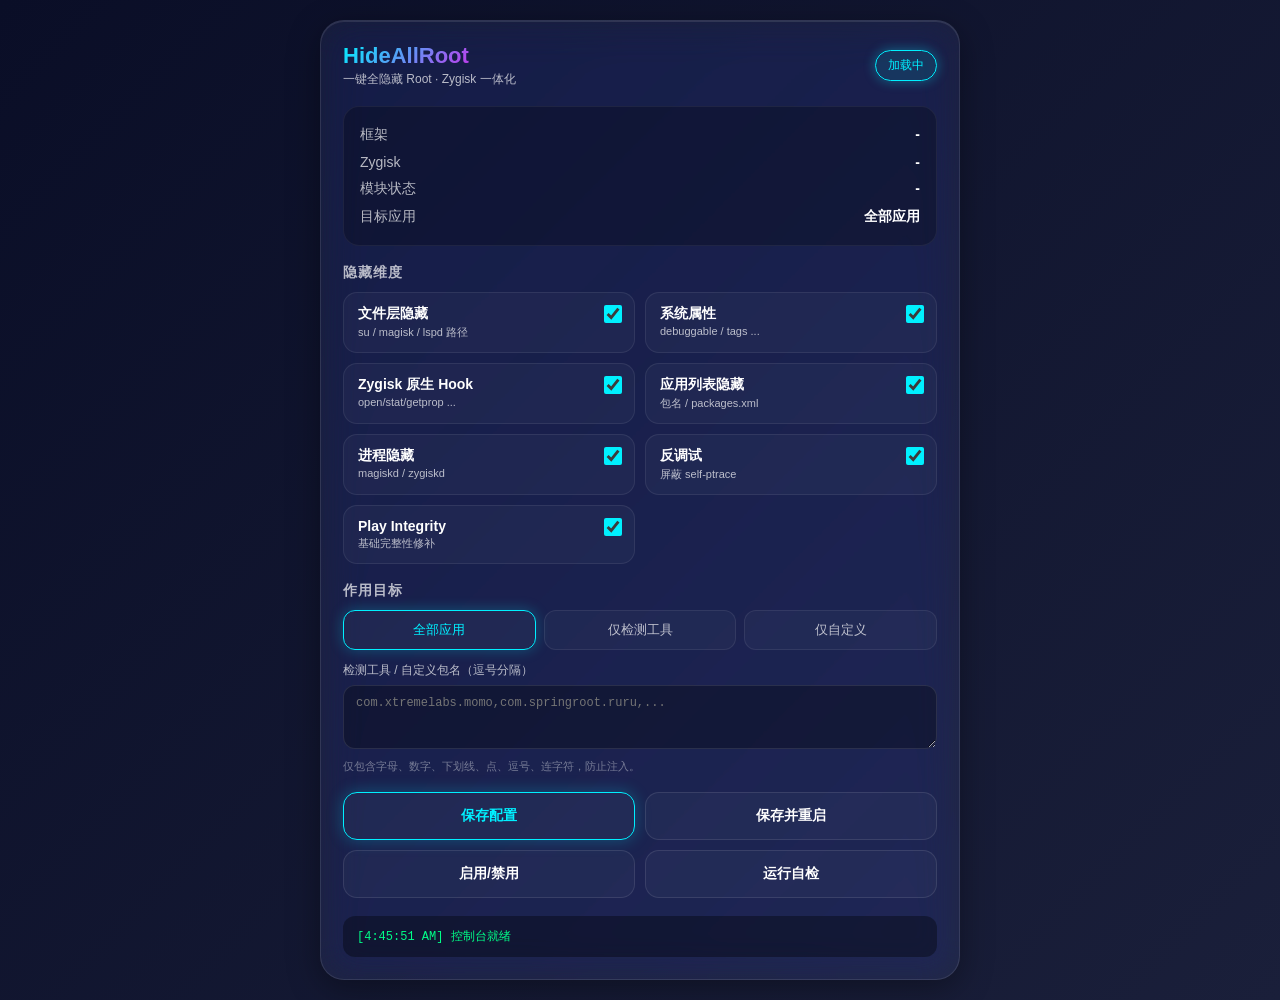
==== webroot/index.html @ 6ffcd15e "HideAllRoot: Zygisk-based all-in-one root hide module (Momo/Ruru/SpringRoot) with WebUI" ====
<!DOCTYPE html>
<html lang="zh-CN">
<head>
    <meta charset="UTF-8">
    <meta name="viewport" content="width=device-width, initial-scale=1.0, viewport-fit=cover">
    <title>HideAllRoot 控制台</title>
    <link rel="stylesheet" href="style.css">
</head>
<body>
    <div class="glass-panel">
        <header class="header">
            <div>
                <h1 class="title">HideAllRoot</h1>
                <p class="subtitle">一键全隐藏 Root · Zygisk 一体化</p>
            </div>
            <span class="neon-badge" id="statusBadge">加载中</span>
        </header>

        <!-- 状态卡片 -->
        <section class="status-card" id="statusCard">
            <div class="status-row"><span>框架</span><b id="fwVal">-</b></div>
            <div class="status-row"><span>Zygisk</span><b id="zygVal">-</b></div>
            <div class="status-row"><span>模块状态</span><b id="modVal">-</b></div>
            <div class="status-row"><span>目标应用</span><b id="tgtVal">-</b></div>
        </section>

        <!-- 分类开关 -->
        <section class="section">
            <h2 class="section-title">隐藏维度</h2>
            <div class="toggle-grid" id="toggleGrid">
                <label class="toggle-item"><input type="checkbox" id="t_file"><span class="t-label">文件层隐藏</span><span class="t-hint">su / magisk / lspd 路径</span></label>
                <label class="toggle-item"><input type="checkbox" id="t_prop"><span class="t-label">系统属性</span><span class="t-hint">debuggable / tags ...</span></label>
                <label class="toggle-item"><input type="checkbox" id="t_native"><span class="t-label">Zygisk 原生 Hook</span><span class="t-hint">open/stat/getprop ...</span></label>
                <label class="toggle-item"><input type="checkbox" id="t_applist"><span class="t-label">应用列表隐藏</span><span class="t-hint">包名 / packages.xml</span></label>
                <label class="toggle-item"><input type="checkbox" id="t_proc"><span class="t-label">进程隐藏</span><span class="t-hint">magiskd / zygiskd</span></label>
                <label class="toggle-item"><input type="checkbox" id="t_anti"><span class="t-label">反调试</span><span class="t-hint">屏蔽 self-ptrace</span></label>
                <label class="toggle-item"><input type="checkbox" id="t_pi"><span class="t-label">Play Integrity</span><span class="t-hint">基础完整性修补</span></label>
            </div>
        </section>

        <!-- 目标模式 -->
        <section class="section">
            <h2 class="section-title">作用目标</h2>
            <div class="seg" id="targetSeg">
                <button data-mode="0" class="seg-btn active">全部应用</button>
                <button data-mode="1" class="seg-btn">仅检测工具</button>
                <button data-mode="2" class="seg-btn">仅自定义</button>
            </div>
            <div class="editor" id="pkgEditor">
                <label class="editor-label">检测工具 / 自定义包名（逗号分隔）</label>
                <textarea id="pkgInput" rows="3" placeholder="com.xtremelabs.momo,com.springroot.ruru,..."></textarea>
                <p class="editor-note">仅包含字母、数字、下划线、点、逗号、连字符，防止注入。</p>
            </div>
        </section>

        <!-- 操作 -->
        <section class="section action-row">
            <button class="neon-btn primary" id="applyBtn">保存配置</button>
            <button class="neon-btn" id="rebootBtn">保存并重启</button>
            <button class="neon-btn" id="toggleModBtn">启用/禁用</button>
            <button class="neon-btn" id="checkBtn">运行自检</button>
        </section>

        <footer class="log-area" id="logArea">就绪</footer>
    </div>
    <script src="main.js"></script>
</body>
</html>
---- webroot/style.css ----
:root {
    --bg-gradient: linear-gradient(135deg, #0a0e27 0%, #1a1f3a 100%);
    --glass-bg: rgba(255, 255, 255, 0.05);
    --glass-border: rgba(255, 255, 255, 0.1);
    --neon-primary: #00f0ff;
    --neon-secondary: #ff00e5;
    --neon-success: #00ff88;
    --neon-warn: #ffaa00;
    --neon-danger: #ff4466;
    --text-primary: #ffffff;
    --text-secondary: rgba(255, 255, 255, 0.7);
}

* { margin: 0; padding: 0; box-sizing: border-box; -webkit-tap-highlight-color: transparent; }

body {
    font-family: -apple-system, "PingFang SC", "Microsoft YaHei", sans-serif;
    background: var(--bg-gradient);
    color: var(--text-primary);
    min-height: 100vh;
    padding: 20px;
    padding-top: calc(20px + env(safe-area-inset-top));
    padding-bottom: calc(20px + env(safe-area-inset-bottom));
}

.glass-panel {
    background: var(--glass-bg);
    backdrop-filter: blur(20px) saturate(180%);
    -webkit-backdrop-filter: blur(20px) saturate(180%);
    border: 1px solid var(--glass-border);
    border-radius: 24px;
    padding: 22px;
    box-shadow: 0 8px 32px rgba(0,0,0,0.35), inset 0 1px 0 rgba(255,255,255,0.1);
    max-width: 640px;
    margin: 0 auto;
}

.header { display: flex; justify-content: space-between; align-items: center; margin-bottom: 18px; }
.title {
    font-size: 22px; font-weight: 700;
    background: linear-gradient(135deg, var(--neon-primary), var(--neon-secondary));
    -webkit-background-clip: text; background-clip: text; -webkit-text-fill-color: transparent;
}
.subtitle { font-size: 12px; color: var(--text-secondary); margin-top: 2px; }

.neon-badge {
    padding: 6px 12px; border-radius: 20px; font-size: 12px;
    background: rgba(0,240,255,0.1); border: 1px solid var(--neon-primary);
    color: var(--neon-primary); box-shadow: 0 0 12px rgba(0,240,255,0.35);
    white-space: nowrap;
}

.status-card {
    background: rgba(0,0,0,0.25); border-radius: 16px; padding: 14px 16px;
    margin-bottom: 18px; border: 1px solid rgba(255,255,255,0.06);
}
.status-row { display: flex; justify-content: space-between; padding: 5px 0; font-size: 14px; }
.status-row span { color: var(--text-secondary); }
.status-row b { color: var(--text-primary); font-weight: 600; }

.section { margin-bottom: 18px; }
.section-title { font-size: 14px; color: var(--text-secondary); margin-bottom: 10px; letter-spacing: 1px; }

.toggle-grid { display: grid; grid-template-columns: 1fr 1fr; gap: 10px; }
.toggle-item {
    display: flex; flex-direction: column; gap: 2px;
    padding: 12px 14px; background: rgba(255,255,255,0.03);
    border: 1px solid rgba(255,255,255,0.08); border-radius: 14px;
    cursor: pointer; transition: all 0.25s ease; position: relative;
}
.toggle-item:active { transform: scale(0.98); }
.toggle-item input { position: absolute; right: 12px; top: 12px; width: 18px; height: 18px; accent-color: var(--neon-primary); }
.t-label { font-size: 14px; font-weight: 600; padding-right: 24px; }
.t-hint { font-size: 11px; color: var(--text-secondary); }

.seg { display: flex; gap: 8px; margin-bottom: 12px; }
.seg-btn {
    flex: 1; padding: 10px; border-radius: 12px; cursor: pointer;
    background: rgba(255,255,255,0.03); border: 1px solid rgba(255,255,255,0.08);
    color: var(--text-secondary); font-size: 13px; transition: all 0.25s ease;
}
.seg-btn.active { border-color: var(--neon-primary); color: var(--neon-primary); box-shadow: 0 0 14px rgba(0,240,255,0.25); }

.editor-label { font-size: 12px; color: var(--text-secondary); display: block; margin-bottom: 6px; }
#pkgInput {
    width: 100%; border-radius: 12px; padding: 10px 12px; resize: vertical;
    background: rgba(0,0,0,0.3); border: 1px solid rgba(255,255,255,0.1);
    color: var(--text-primary); font-family: monospace; font-size: 12px;
}
.editor-note { font-size: 11px; color: rgba(255,255,255,0.4); margin-top: 6px; }

.action-row { display: grid; grid-template-columns: 1fr 1fr; gap: 10px; }
.neon-btn {
    padding: 14px; border-radius: 14px; cursor: pointer; font-size: 14px; font-weight: 600;
    background: rgba(255,255,255,0.03); border: 1px solid rgba(255,255,255,0.1);
    color: var(--text-primary); transition: all 0.25s ease;
}
.neon-btn:active { transform: scale(0.97); }
.neon-btn.primary { border-color: var(--neon-primary); color: var(--neon-primary); box-shadow: 0 0 16px rgba(0,240,255,0.25); }
.neon-btn:hover { border-color: var(--neon-secondary); }

.log-area {
    margin-top: 16px; padding: 12px 14px; background: rgba(0,0,0,0.35);
    border-radius: 12px; font-family: monospace; font-size: 12px;
    color: var(--neon-success); min-height: 40px; white-space: pre-wrap; word-break: break-all;
}
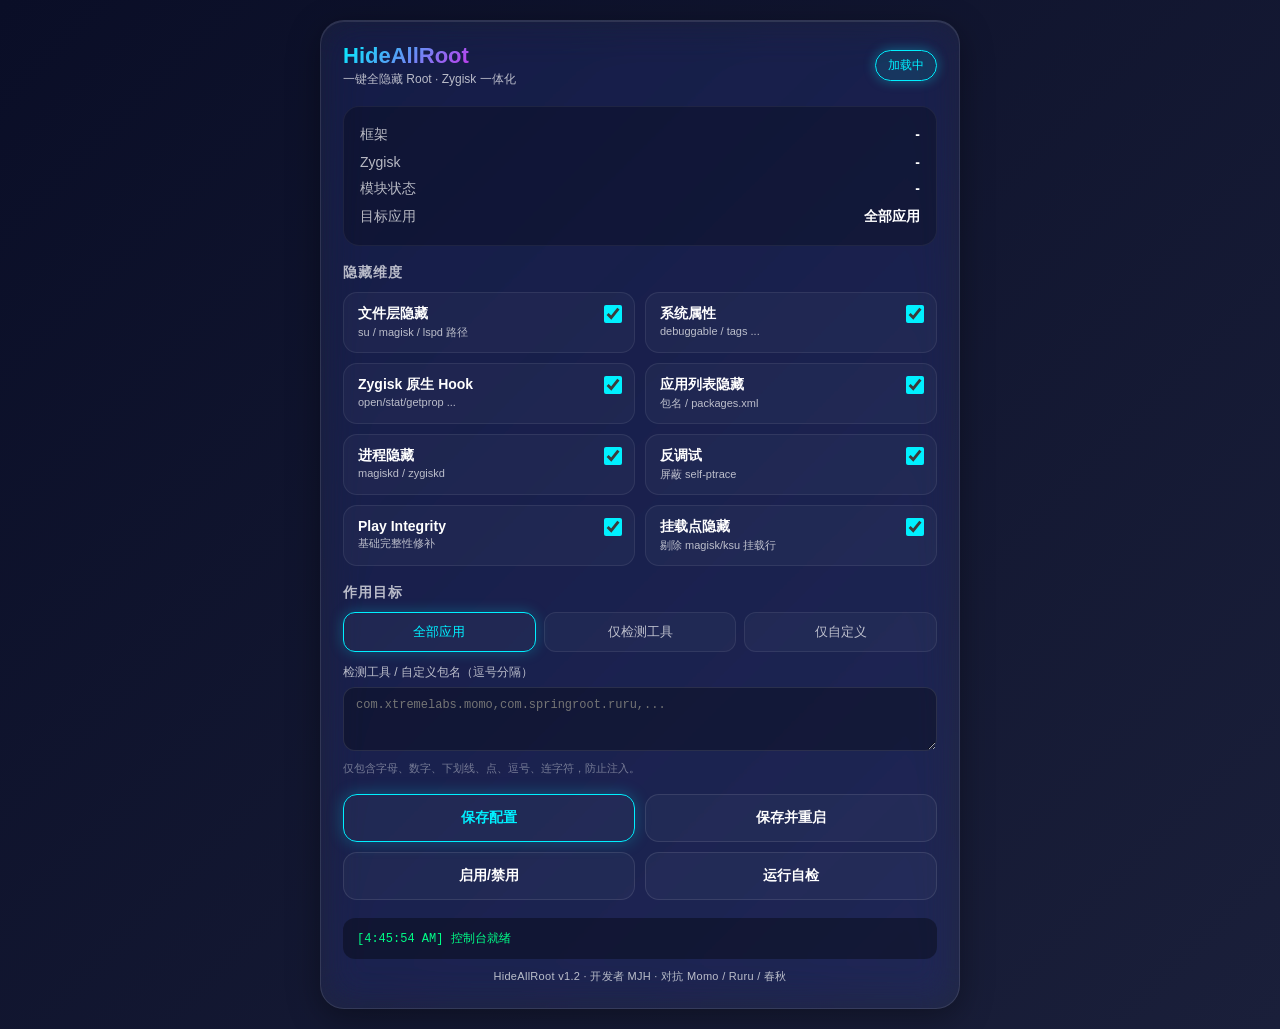
==== commit c2008233: "enhance v1.2 (MJH): bootloader props, TracerPid, mounts/netunix filtering, frida/memfd maps, expande" ====
--- a/webroot/index.html
+++ b/webroot/index.html
@@ -35,6 +35,7 @@
                 <label class="toggle-item"><input type="checkbox" id="t_proc"><span class="t-label">进程隐藏</span><span class="t-hint">magiskd / zygiskd</span></label>
                 <label class="toggle-item"><input type="checkbox" id="t_anti"><span class="t-label">反调试</span><span class="t-hint">屏蔽 self-ptrace</span></label>
                 <label class="toggle-item"><input type="checkbox" id="t_pi"><span class="t-label">Play Integrity</span><span class="t-hint">基础完整性修补</span></label>
+                <label class="toggle-item"><input type="checkbox" id="t_mount"><span class="t-label">挂载点隐藏</span><span class="t-hint">剔除 magisk/ksu 挂载行</span></label>
             </div>
         </section>
 
@@ -62,6 +63,7 @@
         </section>
 
         <footer class="log-area" id="logArea">就绪</footer>
+        <div class="credit">HideAllRoot v1.2 · 开发者 MJH · 对抗 Momo / Ruru / 春秋</div>
     </div>
     <script src="main.js"></script>
 </body>
--- a/webroot/style.css
+++ b/webroot/style.css
@@ -12,6 +12,14 @@
 }
 
 * { margin: 0; padding: 0; box-sizing: border-box; -webkit-tap-highlight-color: transparent; }
+
+.credit {
+    text-align: center;
+    font-size: 11px;
+    color: var(--text-secondary);
+    padding: 10px 0 2px;
+    letter-spacing: 0.3px;
+}
 
 body {
     font-family: -apple-system, "PingFang SC", "Microsoft YaHei", sans-serif;
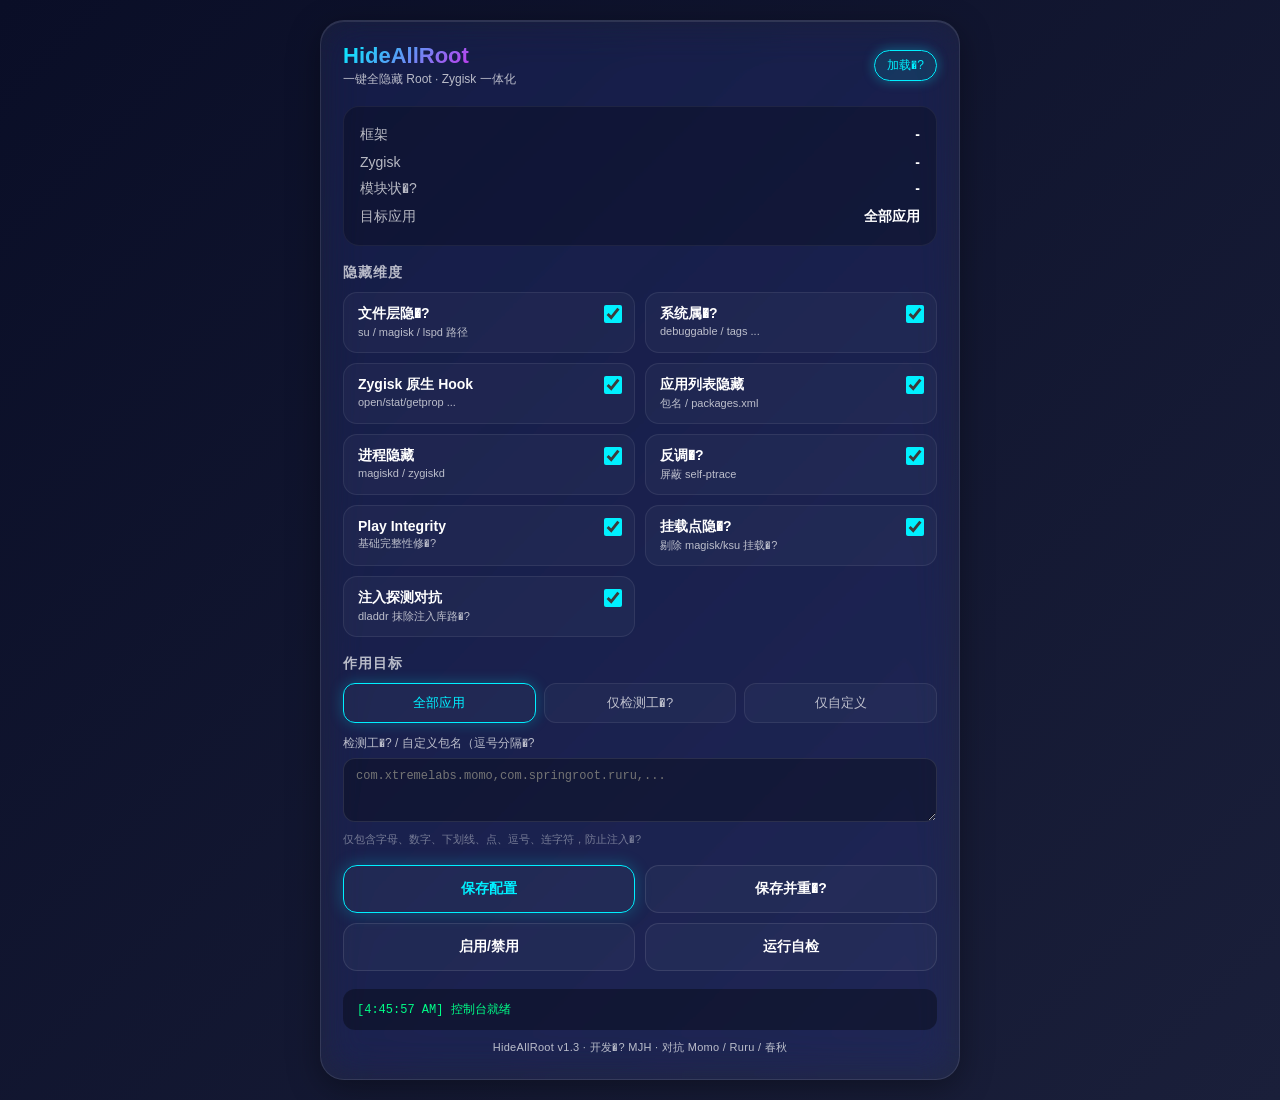
==== commit d7250ae2: "enhance v1.3 (MJH): dladdr injection-probe defense, /proc/self/fd link hiding, build.prop line filte" ====
--- a/webroot/index.html
+++ b/webroot/index.html
@@ -3,7 +3,7 @@
 <head>
     <meta charset="UTF-8">
     <meta name="viewport" content="width=device-width, initial-scale=1.0, viewport-fit=cover">
-    <title>HideAllRoot 控制台</title>
+    <title>HideAllRoot 控制�?</title>
     <link rel="stylesheet" href="style.css">
 </head>
 <body>
@@ -13,29 +13,30 @@
                 <h1 class="title">HideAllRoot</h1>
                 <p class="subtitle">一键全隐藏 Root · Zygisk 一体化</p>
             </div>
-            <span class="neon-badge" id="statusBadge">加载中</span>
+            <span class="neon-badge" id="statusBadge">加载�?</span>
         </header>
 
-        <!-- 状态卡片 -->
+        <!-- 状态卡�? -->
         <section class="status-card" id="statusCard">
             <div class="status-row"><span>框架</span><b id="fwVal">-</b></div>
             <div class="status-row"><span>Zygisk</span><b id="zygVal">-</b></div>
-            <div class="status-row"><span>模块状态</span><b id="modVal">-</b></div>
+            <div class="status-row"><span>模块状�?</span><b id="modVal">-</b></div>
             <div class="status-row"><span>目标应用</span><b id="tgtVal">-</b></div>
         </section>
 
-        <!-- 分类开关 -->
+        <!-- 分类开�? -->
         <section class="section">
             <h2 class="section-title">隐藏维度</h2>
             <div class="toggle-grid" id="toggleGrid">
-                <label class="toggle-item"><input type="checkbox" id="t_file"><span class="t-label">文件层隐藏</span><span class="t-hint">su / magisk / lspd 路径</span></label>
-                <label class="toggle-item"><input type="checkbox" id="t_prop"><span class="t-label">系统属性</span><span class="t-hint">debuggable / tags ...</span></label>
+                <label class="toggle-item"><input type="checkbox" id="t_file"><span class="t-label">文件层隐�?</span><span class="t-hint">su / magisk / lspd 路径</span></label>
+                <label class="toggle-item"><input type="checkbox" id="t_prop"><span class="t-label">系统属�?</span><span class="t-hint">debuggable / tags ...</span></label>
                 <label class="toggle-item"><input type="checkbox" id="t_native"><span class="t-label">Zygisk 原生 Hook</span><span class="t-hint">open/stat/getprop ...</span></label>
                 <label class="toggle-item"><input type="checkbox" id="t_applist"><span class="t-label">应用列表隐藏</span><span class="t-hint">包名 / packages.xml</span></label>
                 <label class="toggle-item"><input type="checkbox" id="t_proc"><span class="t-label">进程隐藏</span><span class="t-hint">magiskd / zygiskd</span></label>
-                <label class="toggle-item"><input type="checkbox" id="t_anti"><span class="t-label">反调试</span><span class="t-hint">屏蔽 self-ptrace</span></label>
-                <label class="toggle-item"><input type="checkbox" id="t_pi"><span class="t-label">Play Integrity</span><span class="t-hint">基础完整性修补</span></label>
-                <label class="toggle-item"><input type="checkbox" id="t_mount"><span class="t-label">挂载点隐藏</span><span class="t-hint">剔除 magisk/ksu 挂载行</span></label>
+                <label class="toggle-item"><input type="checkbox" id="t_anti"><span class="t-label">反调�?</span><span class="t-hint">屏蔽 self-ptrace</span></label>
+                <label class="toggle-item"><input type="checkbox" id="t_pi"><span class="t-label">Play Integrity</span><span class="t-hint">基础完整性修�?</span></label>
+                <label class="toggle-item"><input type="checkbox" id="t_mount"><span class="t-label">挂载点隐�?</span><span class="t-hint">剔除 magisk/ksu 挂载�?</span></label>
+                <label class="toggle-item"><input type="checkbox" id="t_dladdr"><span class="t-label">注入探测对抗</span><span class="t-hint">dladdr 抹除注入库路�?</span></label>
             </div>
         </section>
 
@@ -44,26 +45,26 @@
             <h2 class="section-title">作用目标</h2>
             <div class="seg" id="targetSeg">
                 <button data-mode="0" class="seg-btn active">全部应用</button>
-                <button data-mode="1" class="seg-btn">仅检测工具</button>
+                <button data-mode="1" class="seg-btn">仅检测工�?</button>
                 <button data-mode="2" class="seg-btn">仅自定义</button>
             </div>
             <div class="editor" id="pkgEditor">
-                <label class="editor-label">检测工具 / 自定义包名（逗号分隔）</label>
+                <label class="editor-label">检测工�? / 自定义包名（逗号分隔�?</label>
                 <textarea id="pkgInput" rows="3" placeholder="com.xtremelabs.momo,com.springroot.ruru,..."></textarea>
-                <p class="editor-note">仅包含字母、数字、下划线、点、逗号、连字符，防止注入。</p>
+                <p class="editor-note">仅包含字母、数字、下划线、点、逗号、连字符，防止注入�?</p>
             </div>
         </section>
 
         <!-- 操作 -->
         <section class="section action-row">
             <button class="neon-btn primary" id="applyBtn">保存配置</button>
-            <button class="neon-btn" id="rebootBtn">保存并重启</button>
+            <button class="neon-btn" id="rebootBtn">保存并重�?</button>
             <button class="neon-btn" id="toggleModBtn">启用/禁用</button>
             <button class="neon-btn" id="checkBtn">运行自检</button>
         </section>
 
         <footer class="log-area" id="logArea">就绪</footer>
-        <div class="credit">HideAllRoot v1.2 · 开发者 MJH · 对抗 Momo / Ruru / 春秋</div>
+        <div class="credit">HideAllRoot v1.3 · 开发�? MJH · 对抗 Momo / Ruru / 春秋</div>
     </div>
     <script src="main.js"></script>
 </body>
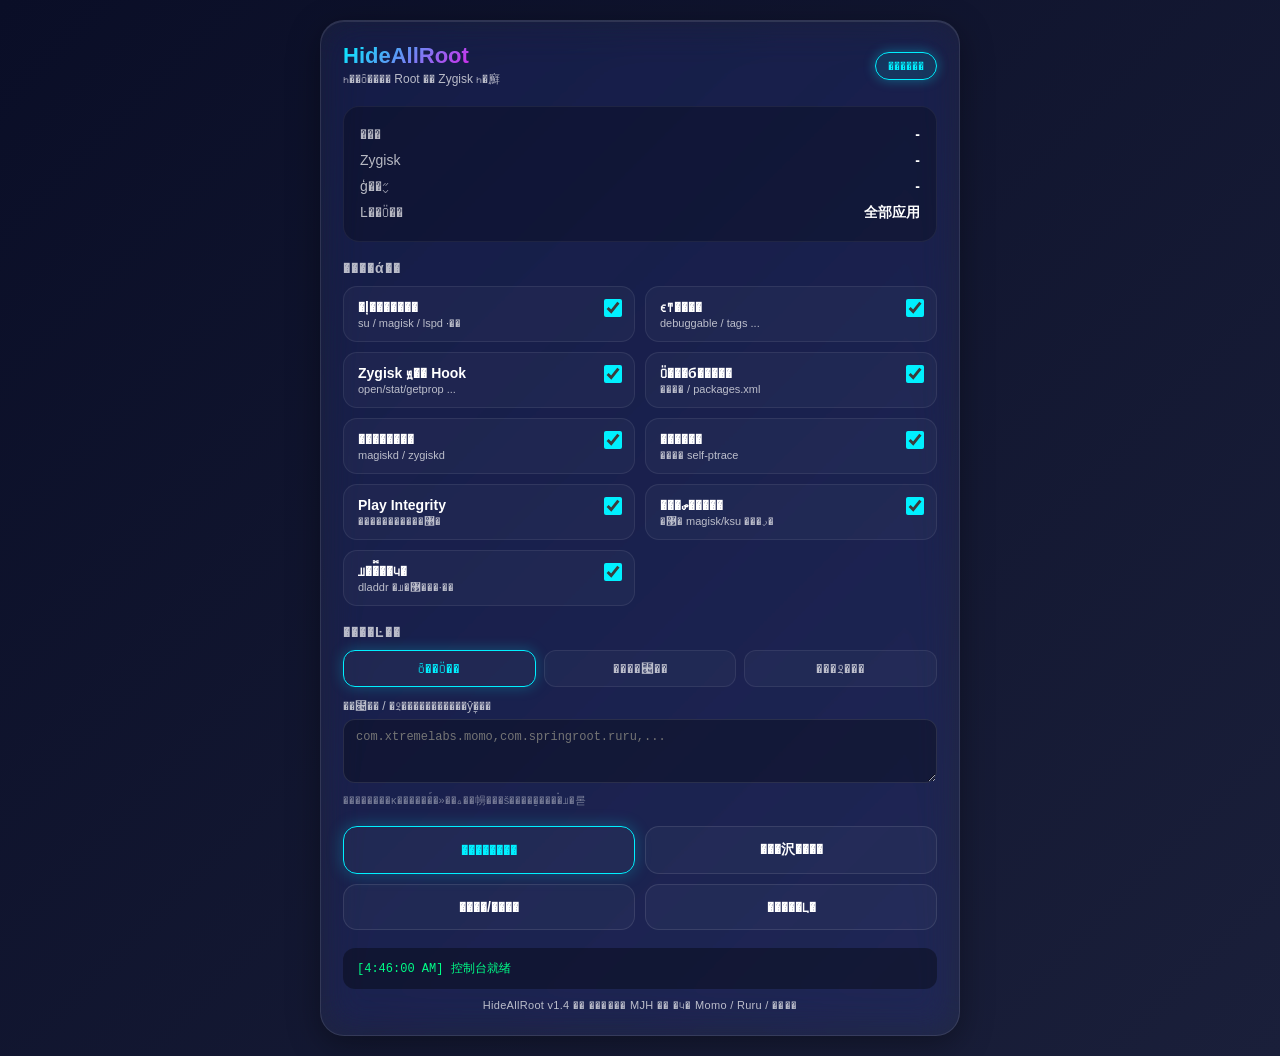
==== commit ff4aaf71: "v1.4 — 代码审查修复 - [致命] my_pread64 改用 offset 随机定位，不再破坏无副作用语义 - [致命] 新增 lseek/lseek64 hook 同步缓冲读游标 - [致命" ====
--- a/webroot/index.html
+++ b/webroot/index.html
@@ -3,7 +3,7 @@
 <head>
     <meta charset="UTF-8">
     <meta name="viewport" content="width=device-width, initial-scale=1.0, viewport-fit=cover">
-    <title>HideAllRoot 控制�?</title>
+    <title>HideAllRoot �������</title>
     <link rel="stylesheet" href="style.css">
 </head>
 <body>
@@ -11,60 +11,60 @@
         <header class="header">
             <div>
                 <h1 class="title">HideAllRoot</h1>
-                <p class="subtitle">一键全隐藏 Root · Zygisk 一体化</p>
+                <p class="subtitle">һ��ȫ���� Root �� Zygisk һ�廯</p>
             </div>
-            <span class="neon-badge" id="statusBadge">加载�?</span>
+            <span class="neon-badge" id="statusBadge">������</span>
         </header>
 
-        <!-- 状态卡�? -->
+        <!-- ״̬��Ƭ -->
         <section class="status-card" id="statusCard">
-            <div class="status-row"><span>框架</span><b id="fwVal">-</b></div>
+            <div class="status-row"><span>���</span><b id="fwVal">-</b></div>
             <div class="status-row"><span>Zygisk</span><b id="zygVal">-</b></div>
-            <div class="status-row"><span>模块状�?</span><b id="modVal">-</b></div>
-            <div class="status-row"><span>目标应用</span><b id="tgtVal">-</b></div>
+            <div class="status-row"><span>ģ��״̬</span><b id="modVal">-</b></div>
+            <div class="status-row"><span>Ŀ��Ӧ��</span><b id="tgtVal">-</b></div>
         </section>
 
-        <!-- 分类开�? -->
+        <!-- ���࿪�� -->
         <section class="section">
-            <h2 class="section-title">隐藏维度</h2>
+            <h2 class="section-title">����ά��</h2>
             <div class="toggle-grid" id="toggleGrid">
-                <label class="toggle-item"><input type="checkbox" id="t_file"><span class="t-label">文件层隐�?</span><span class="t-hint">su / magisk / lspd 路径</span></label>
-                <label class="toggle-item"><input type="checkbox" id="t_prop"><span class="t-label">系统属�?</span><span class="t-hint">debuggable / tags ...</span></label>
-                <label class="toggle-item"><input type="checkbox" id="t_native"><span class="t-label">Zygisk 原生 Hook</span><span class="t-hint">open/stat/getprop ...</span></label>
-                <label class="toggle-item"><input type="checkbox" id="t_applist"><span class="t-label">应用列表隐藏</span><span class="t-hint">包名 / packages.xml</span></label>
-                <label class="toggle-item"><input type="checkbox" id="t_proc"><span class="t-label">进程隐藏</span><span class="t-hint">magiskd / zygiskd</span></label>
-                <label class="toggle-item"><input type="checkbox" id="t_anti"><span class="t-label">反调�?</span><span class="t-hint">屏蔽 self-ptrace</span></label>
-                <label class="toggle-item"><input type="checkbox" id="t_pi"><span class="t-label">Play Integrity</span><span class="t-hint">基础完整性修�?</span></label>
-                <label class="toggle-item"><input type="checkbox" id="t_mount"><span class="t-label">挂载点隐�?</span><span class="t-hint">剔除 magisk/ksu 挂载�?</span></label>
-                <label class="toggle-item"><input type="checkbox" id="t_dladdr"><span class="t-label">注入探测对抗</span><span class="t-hint">dladdr 抹除注入库路�?</span></label>
+                <label class="toggle-item"><input type="checkbox" id="t_file"><span class="t-label">�ļ�������</span><span class="t-hint">su / magisk / lspd ·��</span></label>
+                <label class="toggle-item"><input type="checkbox" id="t_prop"><span class="t-label">ϵͳ����</span><span class="t-hint">debuggable / tags ...</span></label>
+                <label class="toggle-item"><input type="checkbox" id="t_native"><span class="t-label">Zygisk ԭ�� Hook</span><span class="t-hint">open/stat/getprop ...</span></label>
+                <label class="toggle-item"><input type="checkbox" id="t_applist"><span class="t-label">Ӧ���б�����</span><span class="t-hint">���� / packages.xml</span></label>
+                <label class="toggle-item"><input type="checkbox" id="t_proc"><span class="t-label">��������</span><span class="t-hint">magiskd / zygiskd</span></label>
+                <label class="toggle-item"><input type="checkbox" id="t_anti"><span class="t-label">������</span><span class="t-hint">���� self-ptrace</span></label>
+                <label class="toggle-item"><input type="checkbox" id="t_pi"><span class="t-label">Play Integrity</span><span class="t-hint">�����������޸�</span></label>
+                <label class="toggle-item"><input type="checkbox" id="t_mount"><span class="t-label">���ص�����</span><span class="t-hint">�޳� magisk/ksu ���ر�</span></label>
+                <label class="toggle-item"><input type="checkbox" id="t_dladdr"><span class="t-label">ע��̽��Կ�</span><span class="t-hint">dladdr �޳�ע���·��</span></label>
             </div>
         </section>
 
-        <!-- 目标模式 -->
+        <!-- ����Ŀ�� -->
         <section class="section">
-            <h2 class="section-title">作用目标</h2>
+            <h2 class="section-title">����Ŀ��</h2>
             <div class="seg" id="targetSeg">
-                <button data-mode="0" class="seg-btn active">全部应用</button>
-                <button data-mode="1" class="seg-btn">仅检测工�?</button>
-                <button data-mode="2" class="seg-btn">仅自定义</button>
+                <button data-mode="0" class="seg-btn active">ȫ��Ӧ��</button>
+                <button data-mode="1" class="seg-btn">����⹤��</button>
+                <button data-mode="2" class="seg-btn">���Զ���</button>
             </div>
             <div class="editor" id="pkgEditor">
-                <label class="editor-label">检测工�? / 自定义包名（逗号分隔�?</label>
+                <label class="editor-label">��⹤�� / �Զ�����������ŷָ���</label>
                 <textarea id="pkgInput" rows="3" placeholder="com.xtremelabs.momo,com.springroot.ruru,..."></textarea>
-                <p class="editor-note">仅包含字母、数字、下划线、点、逗号、连字符，防止注入�?</p>
+                <p class="editor-note">��������ĸ�����֡��»��ߡ��㡢���š����ַ�����ֹע�롣</p>
             </div>
         </section>
 
-        <!-- 操作 -->
+        <!-- ���� -->
         <section class="section action-row">
-            <button class="neon-btn primary" id="applyBtn">保存配置</button>
-            <button class="neon-btn" id="rebootBtn">保存并重�?</button>
-            <button class="neon-btn" id="toggleModBtn">启用/禁用</button>
-            <button class="neon-btn" id="checkBtn">运行自检</button>
+            <button class="neon-btn primary" id="applyBtn">��������</button>
+            <button class="neon-btn" id="rebootBtn">���沢����</button>
+            <button class="neon-btn" id="toggleModBtn">����/����</button>
+            <button class="neon-btn" id="checkBtn">�����Լ�</button>
         </section>
 
-        <footer class="log-area" id="logArea">就绪</footer>
-        <div class="credit">HideAllRoot v1.3 · 开发�? MJH · 对抗 Momo / Ruru / 春秋</div>
+        <footer class="log-area" id="logArea">����</footer>
+        <div class="credit">HideAllRoot v1.4 �� ������ MJH �� �Կ� Momo / Ruru / ����</div>
     </div>
     <script src="main.js"></script>
 </body>
